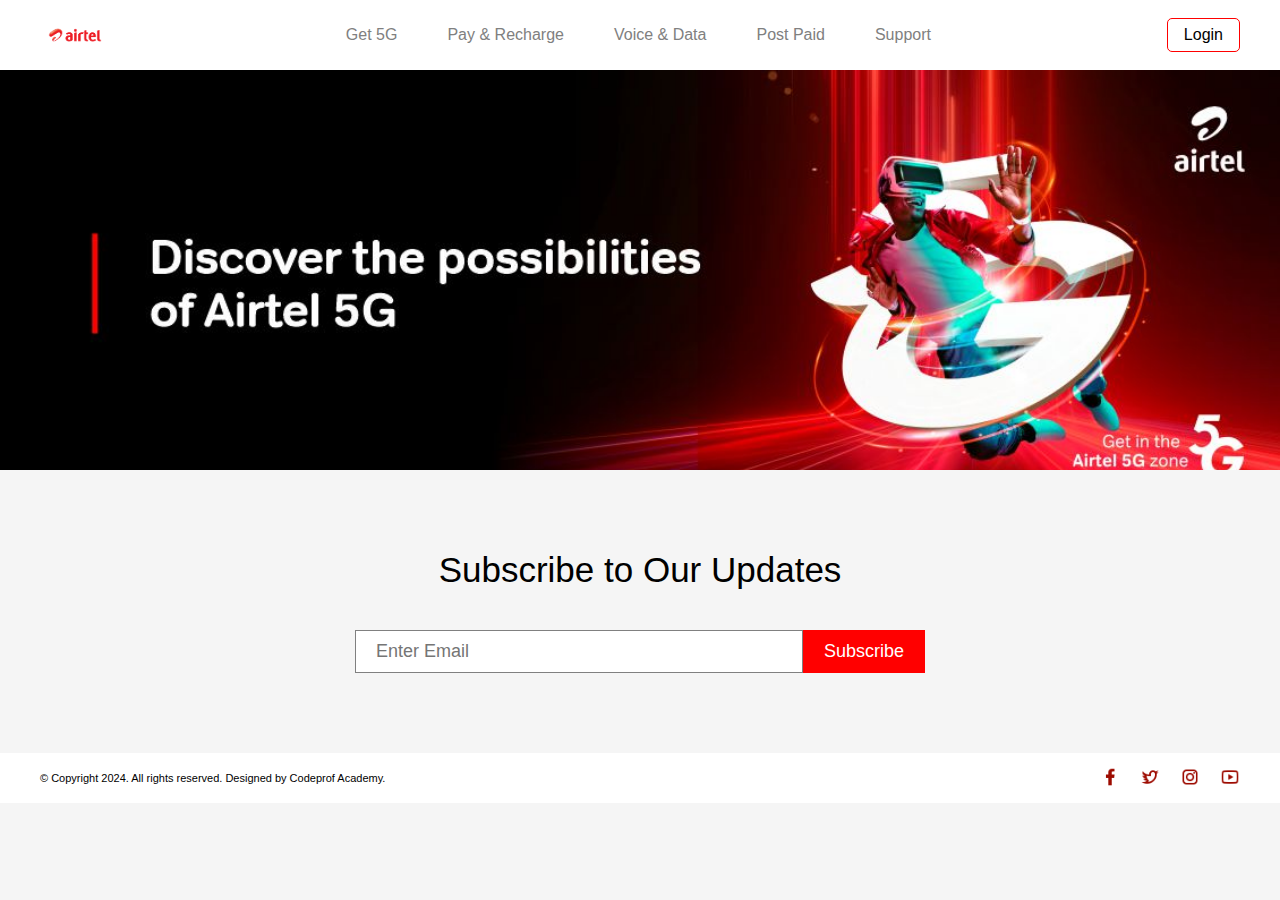
==== index.html @ 3cda5a78 "Add files via upload" ====
<!DOCTYPE html>
<html>
<head>
    <meta charset="UTF-8">
    <meta name="viewport" content="width=device-width, initial-scale=1.0">
    <meta name="description"  content="A telecommunication company">
    <meta name="keywords" content="best telecom company in Nigeria data data-bundle surule">
    <meta name="author" content="Thompson Musiliu">
    <title>Welcome to Airtel Nigeria</title>
    <link rel="shortcut icon" href="logo.png">
   <link rel="stylesheet" href="./style.css">
   <link rel="stylesheet" href="mobile.css">
</head>
<body>
    <header>
         <img src="./logo.png" alt="airtel logo" width="50" title="logo" class="logo">
         <nav>
             <a href="https://google.com"  target="_blank">Get 5G</a>
             <a href="">Pay & Recharge</a>
             <a href="">Voice & Data</a>
             <a href="">Post Paid</a>
             <a href="">Support</a>  
         </nav>
         <a href="">Login</a>
    </header>
    <main>
        <section class="banner"></section>
        <section class="updates">
            <h1>Subscribe to Our Updates</h1>
             <article>
                    <input type="email" placeholder="Enter Email">
                    <button>Subscribe</button>
             </article>
        </section>
    </main>
    <footer>
        <p>&copy; Copyright 2024. All rights reserved. Designed by Codeprof Academy.</p>
        <small>
              <a href=""> <img src="facebook.png" alt="" width="25"> </a>
              <a href=""> <img src="twitter.png" alt="" width="25"> </a>
              <a href=""> <img src="instagram.png" alt="" width="25"> </a>
              <a href=""> <img src="youtube.png" alt="" width="25"> </a>
        </small>
    </footer>
    
</body>
</html>
---- style.css ----
*{
    margin: 0;
    padding: 0;
    box-sizing: border-box;
    font-family: 'Segoe UI', Tahoma, Geneva, Verdana, sans-serif;
    text-decoration: none;
}

body{
    width: 100%;
    height: fit-content;
    background-color: whitesmoke;
}

header{
    width: 100%;
    height: 70px;
    background-color: white;
    padding: 10px 40px;
    display: flex;
    justify-content:space-between;
    align-items: center;
    
}

header img{
    width: 70px;
}

header nav{
    display: flex;
    gap:50px;
}

header nav a{
    color:grey;

}

header nav a:hover{
    color:red;

}

header > a{
   border:1px solid red;
   padding: 7px 16px;
   border-radius: 5px;
   color:black;
   transition: 0.5s;
}

header > a:hover{
    background-color: red;
    color:white;
}

main{
    width: 100%;
}

main .banner{
    width: 100%;
    height: 400px;
    background-image: url("./banner.jpg");
    background-repeat: no-repeat;
    background-size: 100%;
    /* background-position: center center; */
}


main .updates{
    width: 100%;
    height: fit-content;
    display: flex;
    flex-direction: column;
    justify-content: flex-start;
    align-items: center;
    padding: 80px 0;
    gap:40px;
}

.updates h1{
    font-size: 35px;
    font-weight: 100;
}

.updates article{
    width: 100%;
    display: flex;
    justify-content: center;
    align-items: center;
}

.updates article input{
    width:35%;
    padding: 10px 20px;
    font-size: 18px;
    outline: none;
    border: 1px solid grey;

}

.updates article input:focus{
    border-color:red;
}

.updates article button{
    width: fit-content;
    padding: 10px 20px;
    font-size: 18px;
    outline: none;
    border: 1px solid red;
    color: white;
    background-color: red;
    cursor:pointer;
    transition: 1s;

}

.updates article button:hover{
    background-color: black;
    border-color: black;
}

footer{
    width: 100%;
    height: 50px;
    background-color: white;
    padding: 10px 40px;
    display: flex;
    justify-content: space-between;
    align-items: center;
}

footer p{
    font-size: 11px;
}

footer small{
    display: flex;
    justify-content: flex-end;
    gap:20px;
}

small a img{
    width: 20px;
    transition: 0.6s;
}

small a:hover img{
    transform: scale(1.3);
    filter: grayscale(1);
}
---- mobile.css ----
@media(max-width:450px){


    header {
  
        height: fit-content;
        padding: 10px 20px;
        flex-direction: column;
        justify-content: flex-start;
        gap:20px;
    }


    header nav {
        width: 100%;
        justify-content: center;
        gap: 10px;
    }

    header nav a {
        font-size: 12px;

    }

    main .banner {
        background-image: url("./banner-mobile.jpg");
        height: 600px;
    }

    main .updates {
       
        padding: 80px 20px;
    
    }

    .updates h1 {
        font-size: 25px;
    }

    .updates article {
       flex-direction: column;
       gap:20px;
    }

    .updates article input {
        width: 80%;
    }

    .updates article button {
        width: 80%;
    }


    footer {
      flex-direction: column-reverse;
      gap:20px;
      height: fit-content;
      justify-content: center;
      align-items: center;
      padding: 20px 0;
    }

    footer p{
        font-size: 10px;
    }

  

   



}
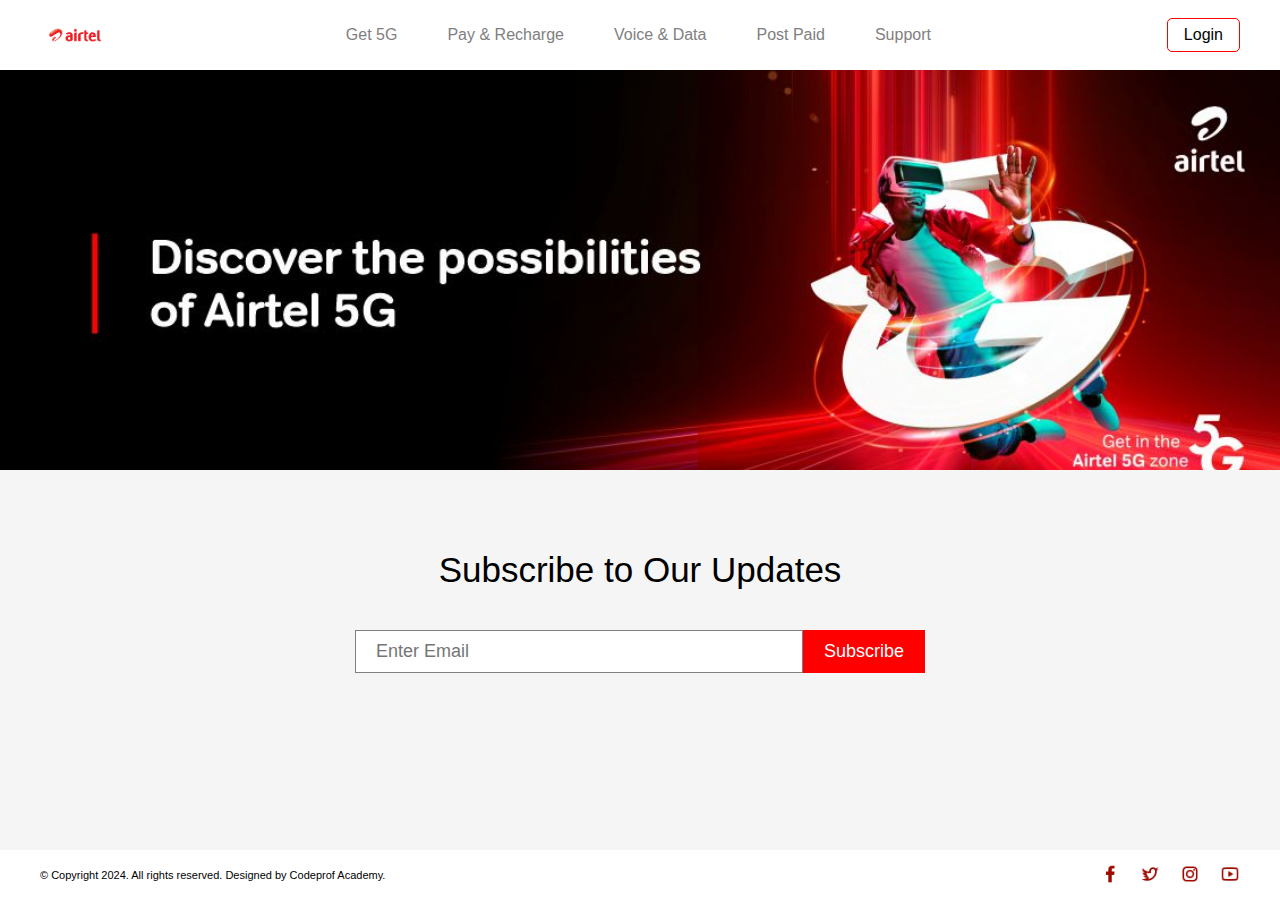
==== commit 09cbcb4f: "Add files via upload" ====
--- a/index.html
+++ b/index.html
@@ -15,9 +15,9 @@
     <header>
          <img src="./logo.png" alt="airtel logo" width="50" title="logo" class="logo">
          <nav>
-             <a href="https://google.com"  target="_blank">Get 5G</a>
-             <a href="">Pay & Recharge</a>
-             <a href="">Voice & Data</a>
+             <a href="index.html">Get 5G</a>
+             <a href="pay_and_recharge.html">Pay & Recharge</a>
+             <a href="voice_and_data.html">Voice & Data</a>
              <a href="">Post Paid</a>
              <a href="">Support</a>  
          </nav>
--- a/style.css
+++ b/style.css
@@ -57,6 +57,7 @@
 
 main{
     width: 100%;
+    min-height: calc(100vh - 120px);
 }
 
 main .banner{
@@ -151,4 +152,44 @@
 small a:hover img{
     transform: scale(1.3);
     filter: grayscale(1);
+}
+
+.payment-container {
+    width: 100%;
+    padding: 70px 0;
+    display: flex;
+    flex-direction: column;
+    justify-content: center;
+    align-items: center;
+    gap: 50px;
+}
+
+.payment-container h1 {
+    font-size: 50px;
+    font-weight: 100;
+}
+
+.payment-container article {
+    width: 100%;
+    padding: 70px 50px;
+    background-color: rgb(250, 230, 233);
+    display: flex;
+    justify-content: center;
+    align-items: center;
+    gap: 150px;
+}
+
+.payment-container article div {
+    width: 200px;
+    height: 200px;
+    border-radius: 50%;
+    background-color: red;
+    display: flex;
+    justify-content: center;
+    align-items: center;
+    color: white;
+    font-size: 25px;
+    text-align: center;
+    padding: 20px;
+    font-weight: bold;
 }--- a/mobile.css
+++ b/mobile.css
@@ -66,7 +66,17 @@
 
   
 
-   
+         .payment-container h1 {
+             font-size: 30px;
+    
+         }
+    
+         .payment-container article {
+    
+             flex-direction: column;
+    
+    
+         }
 
 
 
